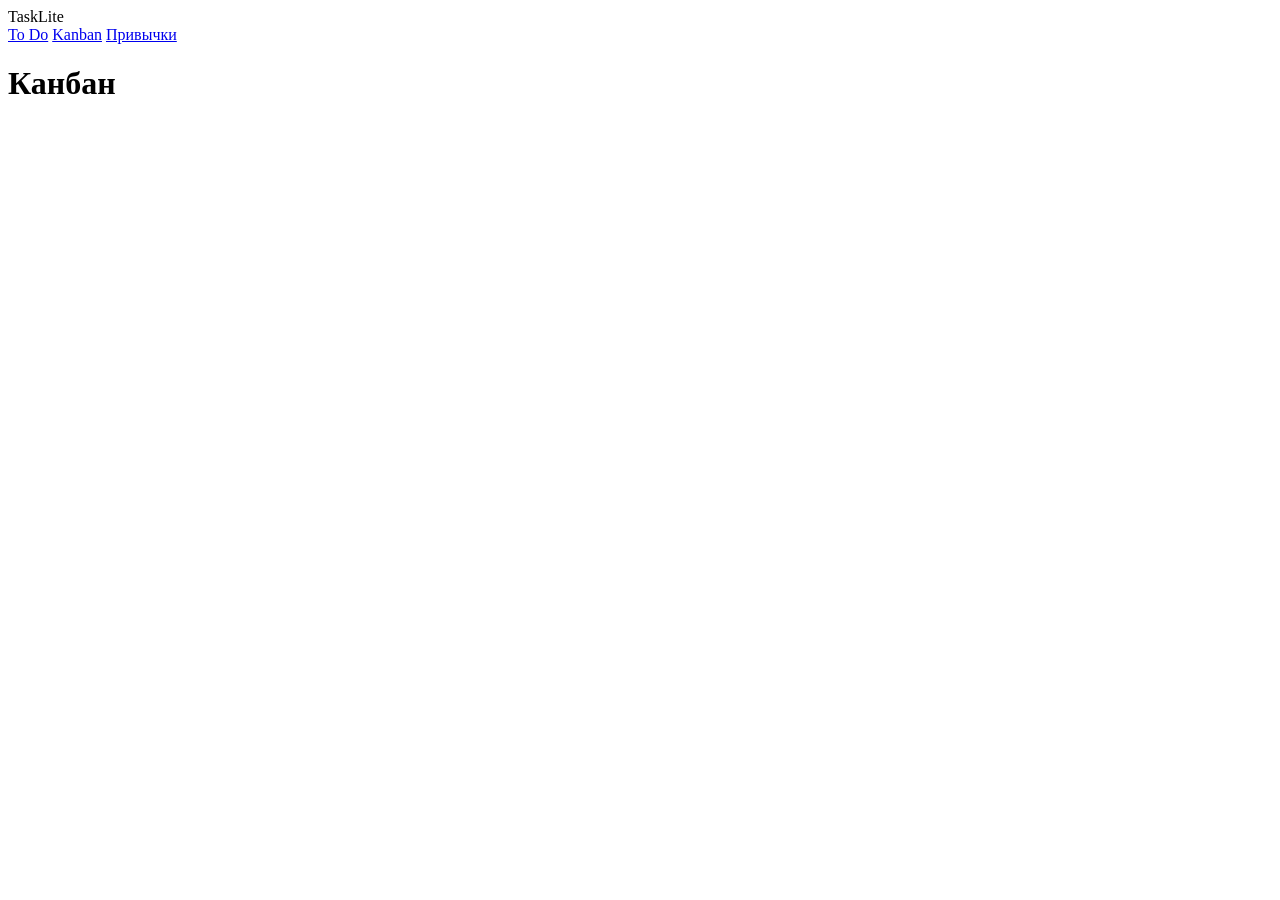
==== kanban.html @ 06d8569c "feat(todo): дбавить форму дбавления задач" ====
<!DOCTYPE html>
<html lang="en">
<head>
    <meta charset="UTF-8">
    <meta name="viewport" content="width=device-width, initial-scale=1.0">
    <title>TaskLite - kanban</title>
    <link rel="stylesheet" href="css/style.css" link>
</head>
<body class="kanban">
    <header class="header">
        <div class="container header__container">
            <div class="header__title">TaskLite</div>
            <nav class="tabs">
                <a href="index.html" class="tab">To Do</a>
                <a href="kanban.html" class="tab active">Kanban</a>
                <a href="habits.html" class="tab">Привычки</a>
            </nav>
        </div>
    </header>
    <main class="container">
        <h1 class="page-title">Канбан</h1>
    </main>
</body>
</html>
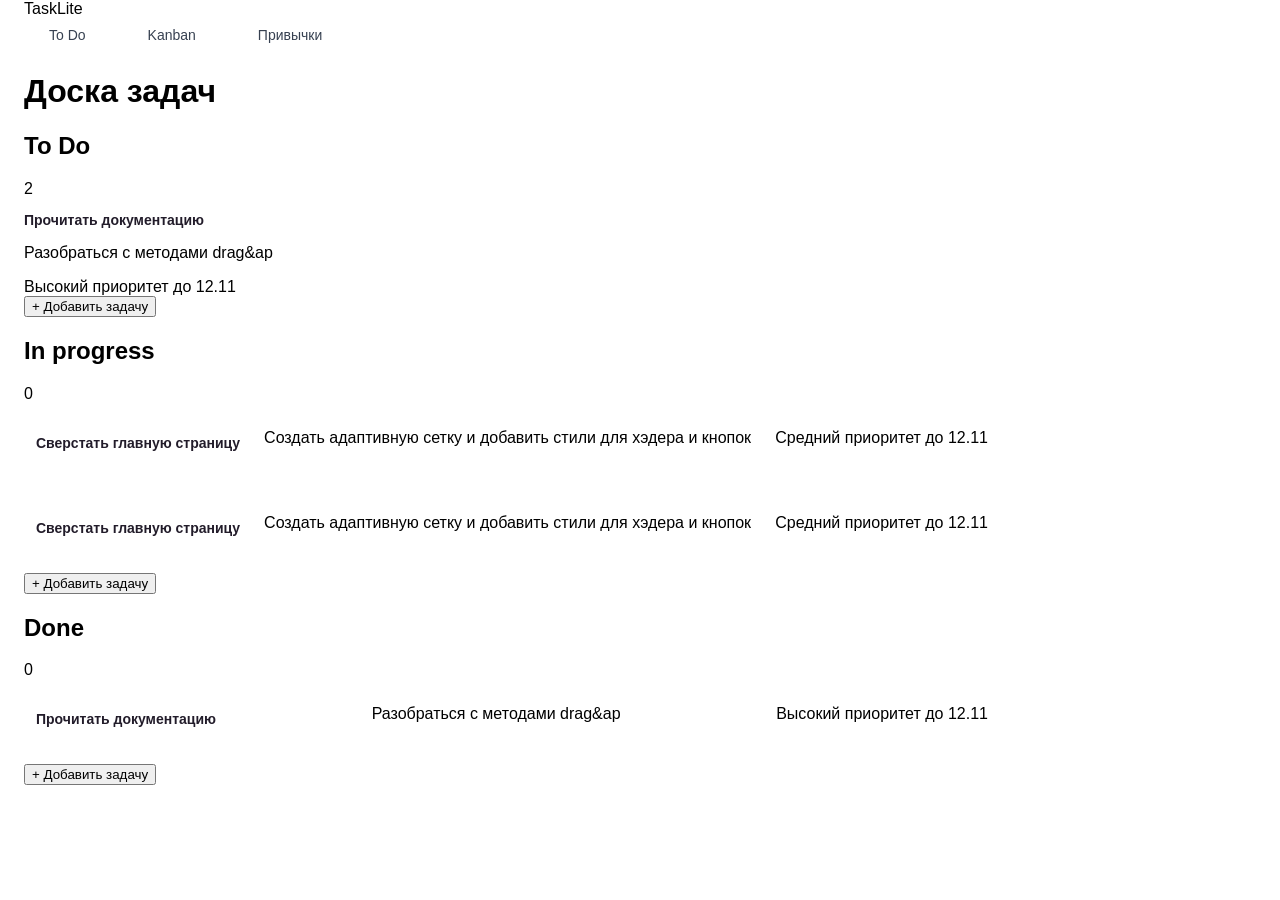
==== commit d2caa61c: "upd" ====
--- a/kanban.html
+++ b/kanban.html
@@ -18,7 +18,77 @@
         </div>
     </header>
     <main class="container">
-        <h1 class="page-title">Канбан</h1>
+        <h1 class="page-title">Доска задач</h1>
+        <div class="board">
+            <div class="collumn" data-status="todo">
+                <div class="column_header">
+                    <div class="column_header">
+                        <h2>To Do</h2>
+                        <span class="collumn_count">2</span>
+                    </div>
+                    <div class="task_list">
+                        <article class="task-kanban">
+                            <h3 class="task_title">Прочитать документацию</h3>
+                            <p class="task_desc">Разобраться с методами drag&ap</p>
+                            <footer class="task_footer">
+                                <span class="task_label higt">Высокий приоритет</span>
+                                <span class="task_date">до 12.11</span>
+                            </footer>
+                        </article>
+                    </div>
+                    <button class="add-task">+ Добавить задачу</button>
+                </div>
+            </div>
+
+            <div class="collumn">
+                <div class="column_header">
+                    <div class="column_header">
+                        <h2>In progress</h2>
+                        <span class="collumn_count">0</span>
+                    </div>
+                    <div class="task_list">
+                        <article class="task kanban">
+                            <h3 class="task_title">Сверстать главную страницу</h3>
+                            <p class="task_desc">Создать адаптивную сетку и добавить стили для хэдера и кнопок</p>
+                            <footer class="task_footer">
+                                <span class="task_label medium">Средний приоритет</span>
+                                <span class="task_date">до 12.11</span>
+                            </footer>
+                        </article>
+                        <article class="task kanban">
+                            <h3 class="task_title">Сверстать главную страницу</h3>
+                            <p class="task_desc">Создать адаптивную сетку и добавить стили для хэдера и кнопок</p>
+                            <footer class="task_footer">
+                                <span class="task_label medium">Средний приоритет</span>
+                                <span class="task_date">до 12.11</span>
+                            </footer>
+                        </article>
+                    </div>
+                    <button class="add-task">+ Добавить задачу</button>
+                </div>
+            </div>
+
+            <div class="collumn">
+                <div class="column_header">
+                    <div class="column_header">
+                        <h2>Done</h2>
+                        <span class="collumn_count">0</span>
+                    </div>
+                    <div class="task_list">
+                        <article class="task kanban">
+                            <h3 class="task_title">Прочитать документацию</h3>
+                            <p class="task_desc">Разобраться с методами drag&ap</p>
+                            <footer class="task_footer">
+                                <span class="task_label higt">Высокий приоритет</span>
+                                <span class="task_date">до 12.11</span>
+                            </footer>
+                        </article>
+                    </div>
+                    <button class="add-task">+ Добавить задачу</button>
+                </div>
+            </div>
+
+        </div>
     </main>
 </body>
 </html>
--- a/css/style.css
+++ b/css/style.css
@@ -0,0 +1,149 @@
+*{box-sizing: border-box;}
+html, body{
+    margin: 0;
+    font-family: "Inter", sans-serif;
+    height: 100%;
+}
+.container{
+    max-width: 1024px;
+    margin: 0, auto;
+    padding: 0 24px;
+}
+
+.header{
+    position: sticky;
+    top: 0;
+    z-index: 10;
+    border-bottom: 1px, solid rgba(0, 0, 0, 0.25);
+    background: rgba(255, 255, 255, 0.65);
+}
+.header_container{
+    display: flex;
+    align-items: center;
+    justify-content: space-between;
+    padding-top: 14px;
+    padding-bottom: 14px;
+}
+.header_title{
+    font-size: 18px;
+    font-weight: 700;
+}
+.tabs{
+    display: flex;
+    gap: 12px;
+}
+.tab{
+    text-decoration: none;
+    background-color: transparent;
+    border: 1px solid transparent;
+    border-radius: 8px;
+    padding: 8px 24px;
+    font-size: 14px;
+    font-weight: 500;
+    color: #374151;
+    cursor: pointer;
+}
+.todo .tabs.active{
+    background: #e3ddf4;
+    border: 1px soli rbga(126, 102, 205, 0.55);
+    color: #7e66cd;
+}
+.todo{
+    background: 
+    linear-gradient(1200px 900px at 20% 25%, #ebe6f5 0%, transparent 60%),
+    linear-gradient(1200px 900px at 80% 35%, #f6eee4 0%, transparent 60%),
+    linear-gradient(1200px 900px at 20% 25%, #f6eef6 0%, transparent 60%),
+    linear-gradient(#f6f3f9, #fbfaf8);
+    background-attachment: fixed;
+}
+
+.task{
+    padding: 10px 12px;
+    border: 1 solid rgba(30, 10, 60, 0.25);
+    border-radius: 8px;
+    background: #fff;
+    margin-bottom: 15px;
+    display: flex;
+    align-items: center;
+    justify-content: space-between;
+    gap: 8px;
+}
+
+.task_title{
+    font-size: 14px;
+    font-weight: 700;
+    margin-bottom: 4px;
+    color: #221c2a;
+}
+
+.task_meta{
+    font-size: 12px;
+    color: #8a8398
+}
+
+.task_actions{
+    display: flex;
+    align-items: center;
+    gap: 8px;
+}
+
+.page_title{
+    font-size: 22px;
+    font-weight: 600;
+    margin: 28px 0 20px;
+}
+.tabs_item{
+    padding: 10px 15px;
+    border: 1px solid rgba(30, 10, 60, 0.12);
+    border-radius: 8px;
+    font-size: 14px;
+    font-weight: 500;
+    background: #fff;
+    color: #5e5472;
+    cursor: pointer;
+    transition: background .2s color .2 border-color .2s;
+}
+
+.tabs_item:hover{
+    background: #f6f4ff;
+    border-color: #cfc6f5;
+    color: #735cc6;
+}
+
+tabs_item:active{
+    background: #efeaff;
+    border-color: #cfc6f5;
+    color: #735cc6;
+}
+
+.toolbar_sort{
+    padding: 10px 28px 10px 10px;
+    font-size: 14px;
+    border: 1px solid rgba(30, 10, 16, 0.12);
+    border-radius: 8px;
+    background: #fff;
+    font-weight: 500;
+    color: #5e5472;
+}
+
+.input--error{
+    border-color: #cd6e6e;
+    box-shadow: 0 0 4px rgba(203, 110, 110, 0.3);
+}
+
+.task.kanban.dragging{
+    opacity: 0.6;
+    transform: scale(0.98);
+    cursor: grabbing;
+    box-shadow: 0 4px 14px rgba(0, 0, 0, 0.12);
+}
+
+.collumn.drag-over{
+    background: rgba(255, 255, 255, 0.96);
+    box-shadow: 0px 16px 32px 9px rgba(255, 255, 255, 0.2);
+    border-color: rgba(37, 99, 235, 0.3);
+    transition: box-shadow 0.2s, bacground 0.2s, border-color 0.2s;
+}
+.collumn.drag-over .collumn_header h2{
+    border-left-color: #2563eb;
+}
